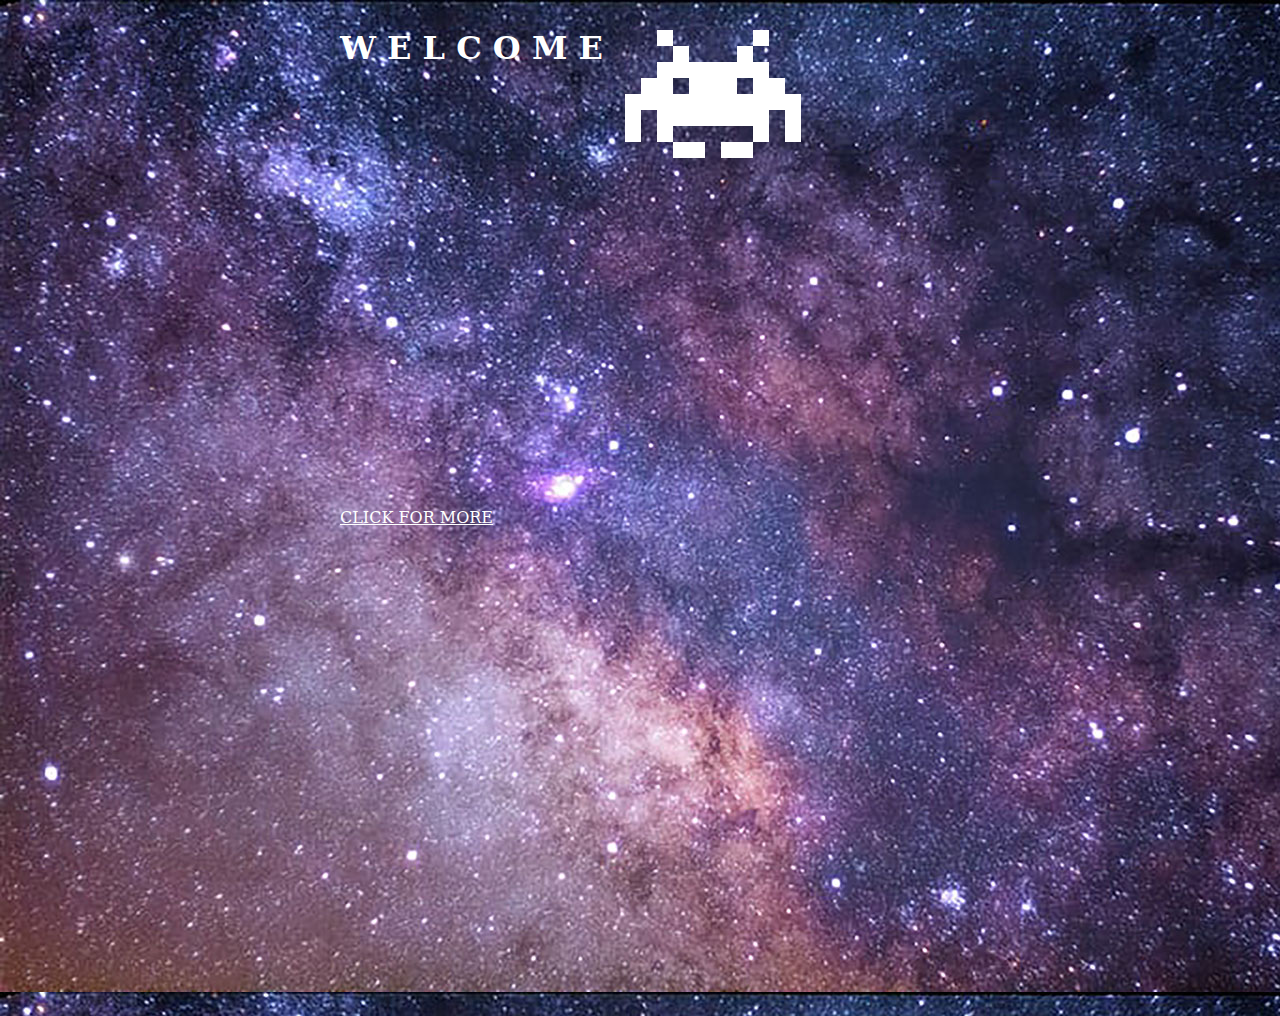
==== index.html @ ebbfb604 "first committ" ====
<!doctype html>
<html>
<head>
<meta charset="UTF-8">
<title>Galaxy</title>
<link href="galaxy.css" rel="stylesheet" type="text/css">
<style type="text/css">
a:link {
    color: #FFFFFF;
}
a:visited {
    color: #C0C51B;
}
a:hover {
    color: #C0C51A;
}
</style>
</head>

<body background="Galaxy3.jpg">
<div class="header"> <div class="left"><h1> W E L C O M E</h1></div><div class="right"><div id="space-invader"></div></div></div>
<div class="second"><a href="https://www.space.com/">CLICK FOR MORE</a></div>
	 
</body>
</html>
---- galaxy.css ----
@charset "UTF-8";
.header {
	font-family: Constantia, "Lucida Bright", "DejaVu Serif", Georgia, "serif";
	color: white;
    height: 500px;
    width: 600px;
	margin: auto;
}
.left{
	float: left;
	height: 200px;
    width: 300px;
}

.right{
	float: left;
	height: 200px;
    width: 300px;
}

#space-invader {
      box-shadow: 0 0 0 1em white,
      0 1em 0 1em white,
      -2.5em 1.5em 0 .5em white,
      2.5em 1.5em 0 .5em white,
      -3em -3em 0 0 white,
      3em -3em 0 0 white,
      -2em -2em 0 0 white,
      2em -2em 0 0 white,
      -3em -1em 0 0 white,
      -2em -1em 0 0 white,
      2em -1em 0 0 white,
      3em -1em 0 0 white,
      -4em 0 0 0 white,
      -3em 0 0 0 white,
      3em 0 0 0 white,
      4em 0 0 0 white,
      -5em 1em 0 0 white,
      -4em 1em 0 0 white,
      4em 1em 0 0 white,
      5em 1em 0 0 white,
      -5em 2em 0 0 white,
      5em 2em 0 0 white,
      -5em 3em 0 0 white,
      -3em 3em 0 0 white,
      3em 3em 0 0 white,
      5em 3em 0 0 white,
      -2em 4em 0 0 white,
      -1em 4em 0 0 white,
      1em 4em 0 0 white,
      2em 4em 0 0 white;
      background: white;
      width: 1em;
      height: 1em;
      overflow: hidden;
      margin: 
		  70px 100px 70px 65px;
    }
  
.second{
	font-family: Constantia, "Lucida Bright", "DejaVu Serif", Georgia, "serif";
	color: white;
    height: 500px;
    width: 600px;
	margin: auto;
}
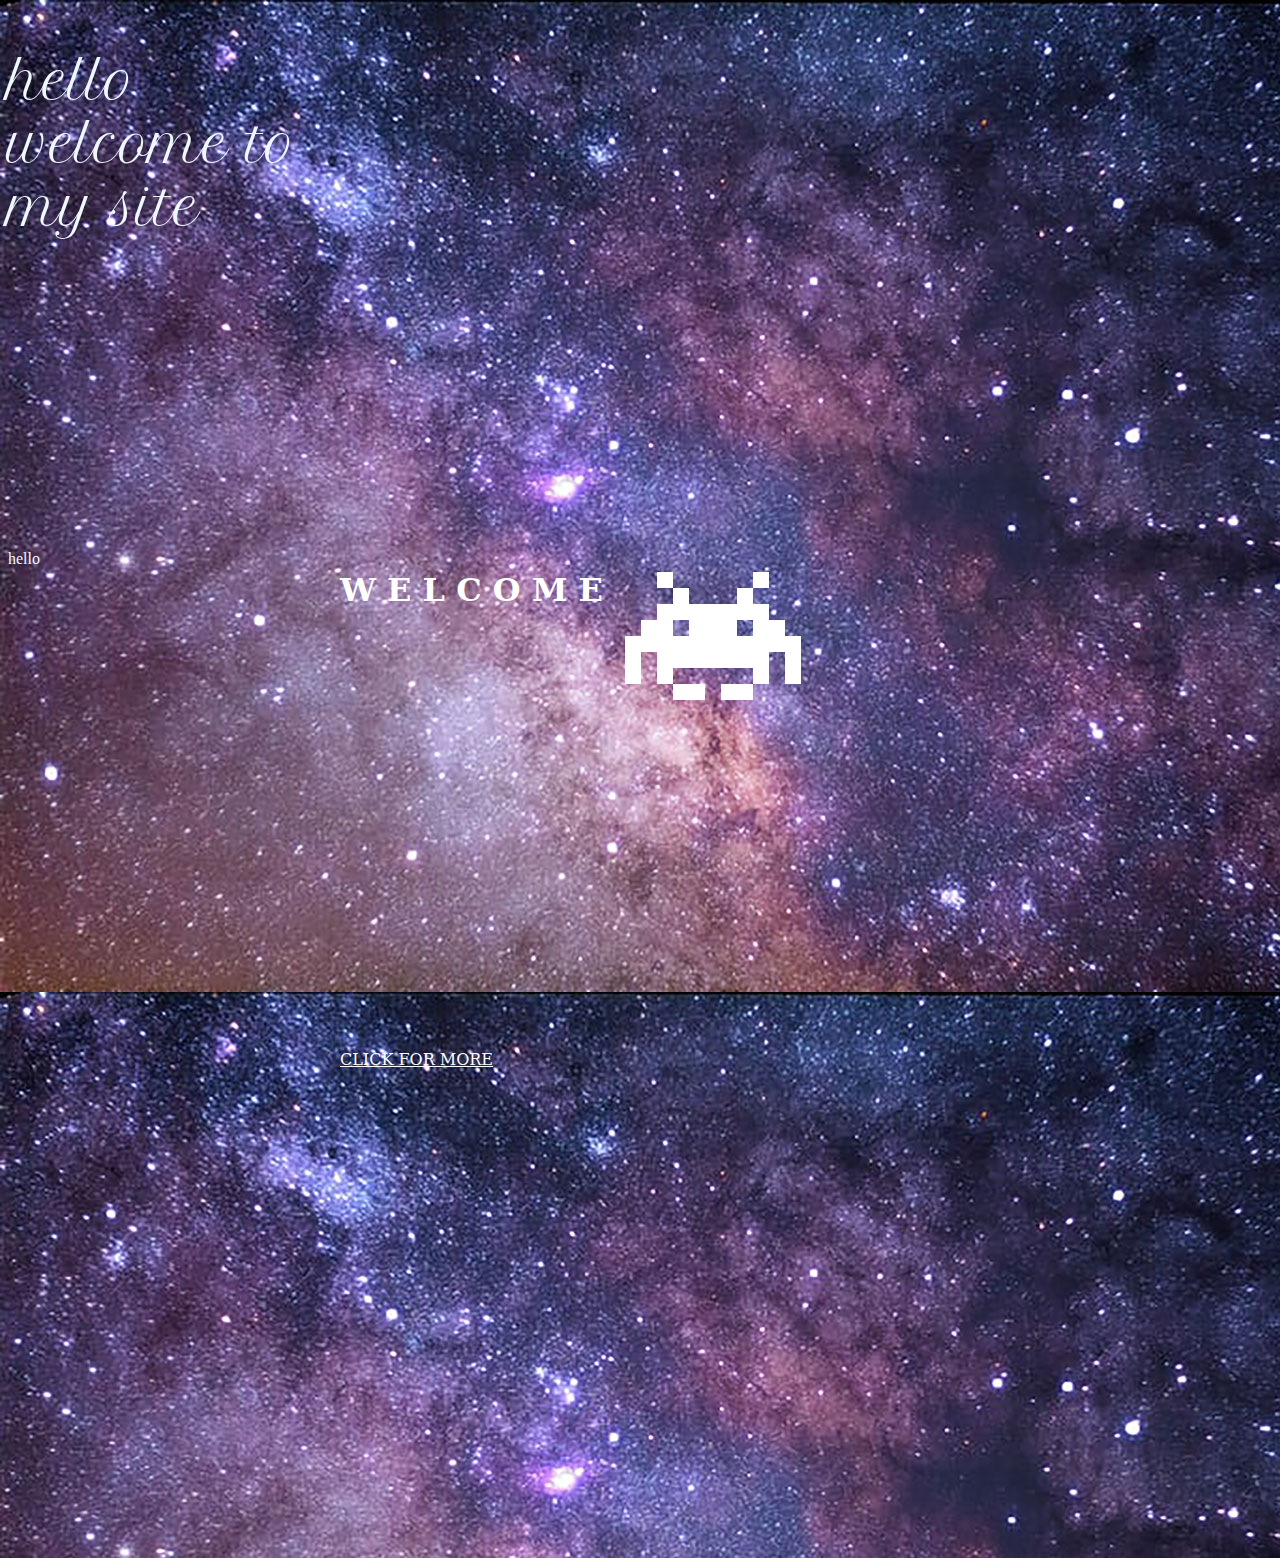
==== commit a81a8569: "comit new changes" ====
--- a/index.html
+++ b/index.html
@@ -4,6 +4,8 @@
 <meta charset="UTF-8">
 <title>Galaxy</title>
 <link href="galaxy.css" rel="stylesheet" type="text/css">
+	<link rel="preconnect" href="https://fonts.gstatic.com">
+<link href="https://fonts.googleapis.com/css2?family=Ceviche+One&family=Petit+Formal+Script&display=swap" rel="stylesheet">
 <style type="text/css">
 a:link {
     color: #FFFFFF;
@@ -18,6 +20,13 @@
 </head>
 
 <body background="Galaxy3.jpg">
+<div class="largecontainer"><div class="medcontainerleft">
+  <p>hello welcome to my site</p>
+  <p>&nbsp;</p>
+  <p>&nbsp;</p>
+</div><div class="medcontainerright">hello</div></div>
+	
+	
 <div class="header"> <div class="left"><h1> W E L C O M E</h1></div><div class="right"><div id="space-invader"></div></div></div>
 <div class="second"><a href="https://www.space.com/">CLICK FOR MORE</a></div>
 	 
--- a/galaxy.css
+++ b/galaxy.css
@@ -1,10 +1,31 @@
 @charset "UTF-8";
+.largecontainer {
+	height: 500px;
+	width: 600px;
+}
+
+.medcontainerleft {
+	height: 500px;
+	width: 300px;
+	color: aliceblue;
+	font-family: 'Petit Formal Script', cursive;
+	font-size: 50px;
+}
+
+.medcontainerright {
+	height: 500px;
+	width: 300px;
+	color: aliceblue;
+	float: left;
+}
+
 .header {
 	font-family: Constantia, "Lucida Bright", "DejaVu Serif", Georgia, "serif";
 	color: white;
     height: 500px;
     width: 600px;
 	margin: auto;
+	
 }
 .left{
 	float: left;
